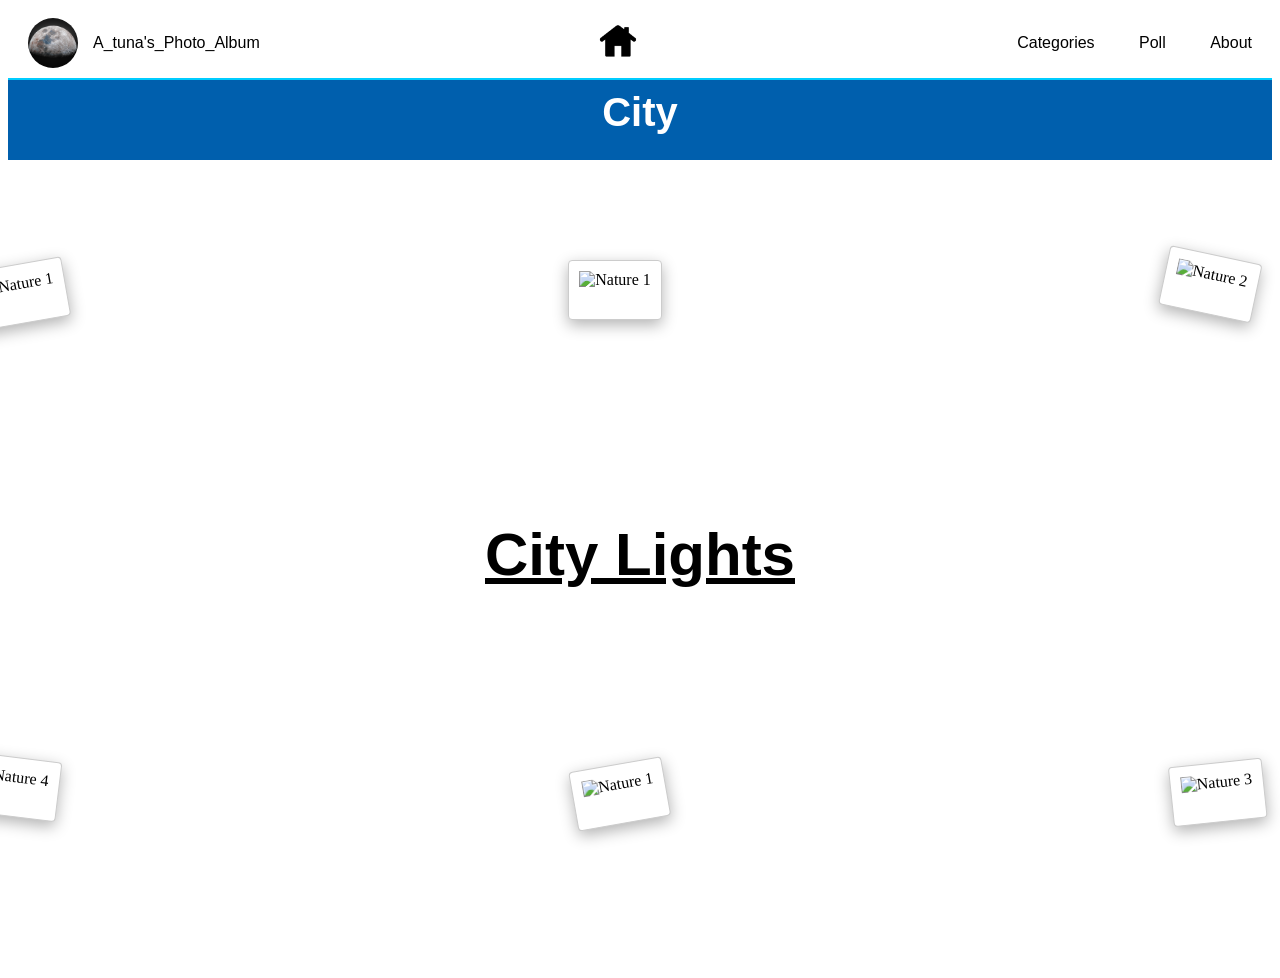
==== city.html @ 642bef88 "Add files via upload" ====
<!DOCTYPE html>
<html lang="en">
<head>
    <meta charset="UTF-8">
    <meta name="viewport" content="width=device-width, initial-scale=1.0">
    <title>A_Tuna's_photo_album</title>
    <link rel="stylesheet" href="css/main.css">
    <link rel="stylesheet" href="css/photo-layout.css">

    <link rel="icon" href="Images/icon.png" type="image/png" >



</style>


</head>
<body>
     <div class="Header Header2">
        
        <div class="Handle">
             <img class="Profile" src="Images/moon.jpg" alt="Profile Picture">
             <p>A_tuna's_Photo_Album</p>
        </div>
         <div class="Home">
               <a href="index.html">
                    <img src="Images/home.png" alt="Homepage" class="HomeIcon">
               </a>
         </div>

        <div class="Pages">
              <div class="Dropdown">
            <a href="categories.html">Categories</a>
            <div class="Submenu">
                <a href="nature.html">Nature</a>
                <a href="sky.html">Sky</a>
                <a href="city.html">City</a>
            </div>
          </div>
               <a href="poll.html">Poll</a>
               <a href="about.html">About</a>
        </div>

     </div>
     <div class="PageBanner PageBanner3">
        <p class="PageName">City</p>
     </div>
     <div class="CategoryWall">
        <h1 class="PhotoTitle">City Lights</h1>

        <div class="Polaroid" style="--rotate: -10deg; --x: -600px; --y: -300px;">
            <img src="Images/Blue bird.jpg" alt="Nature 1">
        </div>

        <div class="Polaroid" style="--rotate: -10deg; --x: 0px; --y: 200px;">
            <img src="Images/Timesquare slow.jpg" alt="Nature 1">
        </div>
        <div class="Polaroid" style="--rotate: 0deg; --x: 0px; --y: -300px;">
            <img src="Images/Sign.jpg" alt="Nature 1">
        </div>

        <div class="Polaroid" style="--rotate: 12deg; --x: 600px; --y: -300px;">
            <img src="Images/Plane Reflection.jpg" alt="Nature 2">
        </div>

        <div class="Polaroid" style="--rotate: -6deg; --x: 600px; --y: 200px;">
            <img src="Images/Paris.JPG" alt="Nature 3">
        </div>

        <div class="Polaroid" style="--rotate: 7deg; --x: -600px; --y: 200px;">
            <img src="Images/Turquoise moon.jpg" alt="Nature 4">
        </div>
     </div>
</body>
</html>
---- css/main.css ----
.Header {
    display: flex;
    align-items: center;
    justify-content: space-between;
    border-bottom: 4px solid #000;
    padding: 10px 20px;
    font-family: "Source Code Pro", sans-serif;
}

.Header2 {
    border-bottom: 2px solid #00ccff;
}
.Header3 {
    border-bottom: 2px solid #0004ff;
}
.Header4 {
    border-bottom: 2px solid #ff0000;
}

.Handle {
    display: flex;
    align-items: center;
    gap: 15px;
}
.Profile {
    width: 50px;
    height: 50px;
    border-radius: 50%;
    object-fit: cover;
}
.Pages a {
    text-decoration: none;
    color: #000;
    margin-left: 40px;
}
.Pages a:hover {
    color: blue;
}
.HomeIcon {
    width: 40px;
    height: 40px;
    cursor: pointer;
}
.PageBanner {
    background-color: #000;
    width: 100%;
    height: 80px;
    position: relative;
    padding: 10px 20px;
    box-sizing: border-box;
    text-align: center;
}

.PageBanner2 {
    background-color: #009420;
}
.PageBanner3 {
  background-color: #005fad;
}
.PageBanner4{
  background-color: #edf060;
}
.PageBanner5 {
  background: linear-gradient( to right, red,orange,yellow,green,blue,indigo,violet);
}
.PageName {
    color: white;
    font-size: 40px;
    font-weight: bold;
    position: static;
    margin: 0;
    font-family: "Source Code Pro", sans-serif;

}

/* Slideshow container */
.Slideshow {
  width: 80%;
  max-width: 900px;
  height: 500px;
  position: relative;
  margin: 50px auto 0 auto; /* centers slideshow */
  border-radius: 20px;       /* round corners */
  overflow: hidden;           /* keep images inside corners */
}

.Slide {
  width: 100%;
  height: 100%;
  display: none;
  object-fit: cover;
}

.Slide:first-child {
  display: block;
}

/* Buttons */
.Prev, .Next {
  position: absolute;
  top: 50%;                       /* vertically centered */
  transform: translateY(-50%);
  width: 40px;                     /* square buttons */
  height: 40px;
  background: rgba(255,255,255,0.7); /* semi-transparent white */
  color: black;
  border: none;
  cursor: pointer;
  font-size: 24px;
  line-height: 40px;               /* center arrow vertically */
  text-align: center;
  z-index: 10;
  transition: background 0.2s;
  border-radius: 4px;              /* slightly rounded corners */
}

/* Hover effect */
.Prev:hover, .Next:hover {
  background: rgba(255,255,255,0.9);
}

/* Left and right positions */
.Prev {
  left: 0;   /* at the very left edge of slideshow */
}

.Next {
  right: 0;  /* at the very right edge of slideshow */
}

.slideshowSeparator {
  height: 3px;          /* thickness */
  background: black; /* optional gradient */
  margin: 50px 30px;
  border-radius: 2px;   /* soft edges */
}

.IndicatorContainer {
  position: absolute;
  bottom: 15px;
  left: 50%;
  transform: translateX(-50%);
  width: 60%;
  height: 6px;
  background: rgba(255, 255, 255, 0.3);
  border-radius: 3px;
}

/* Moving indicator */
.Indicator {
  width: calc(100% / 4); /* divide by number of slides */
  height: 100%;
  background: white;
  border-radius: 3px;
  transition: transform 0.3s ease; /* smooth movement */
  transform: translateX(0%);
}

.VinylSlider {
  display: flex;
  overflow-x: auto;
  padding: 20px;             /* keeps vinyl overlap effect */
  scroll-snap-type: x mandatory;
  scroll-behavior: smooth;
  justify-content: flex-start;
  align-items: center;
  perspective: 1000px;
}

/* Vinyl images → now Polaroid style */
.Vinyl {
  flex: 0 0 auto;
  width: 100px;               /* Polaroid size */
  height: 100px;
  object-fit: cover;
  background-color: #fff;     /* Polaroid border */
  padding: 10px 10px 30px 10px; /* thicker bottom */
  border: 1px solid #ccc;
  box-shadow: 0 5px 15px rgba(0,0,0,0.3); /* soft shadow */
  border-radius: 4px;         /* optional: slight rounding */
  cursor: pointer;
  scroll-snap-align: start;
  transition: transform 0.3s, z-index 0.3s;
  margin: 50px auto 0 auto;
  margin-left: -60px;
  position: relative;
  z-index: 1;

  transform: rotate(-2deg); /* slight tilt for realism */
}

.Vinyl2 {
  flex: 0 0 auto;
  width: 110px;               /* Polaroid size */
  height: 110px;
  object-fit: cover;
  background-color: #fff;     /* Polaroid border */
  padding: 10px 10px 30px 10px; /* thicker bottom */
  border: 1px solid #ccc;
  box-shadow: 0 5px 15px rgba(0,0,0,0.3); /* soft shadow */
  border-radius: 4px;         /* optional: slight rounding */
  cursor: pointer;
  scroll-snap-align: start;
  transition: transform 0.3s, z-index 0.3s;
  margin: 50px auto 0 auto;
  margin-left: -60px;
  position: relative;
  z-index: 1;

  transform: rotate(-2deg); /* slight tilt for realism */
}

/* Reset first child margin */
.Vinyl:first-child {
  margin-left: 0;
}

.Vinyl2:first-child {
  margin-left: 0;
}

/* Hover pop effect */
.Vinyl:hover {
  transform: translateY(-20px) scale(1.1) rotate(0deg); /* straighten on hover */
  z-index: 10;
  box-shadow: 0 10px 20px rgba(0,0,0,0.4);
}
.Vinyl2:hover {
  transform: translateY(-20px) scale(1.1) rotate(0deg); /* straighten on hover */
  z-index: 10;
  box-shadow: 0 10px 20px rgba(0,0,0,0.4);
}

/* Modal overlay */
.Modal {
  display: none;
  position: fixed;
  top:0; left:0;
  width: 100%;
  height: 100%;
  background: rgba(0,0,0,0.8);
  justify-content: center;
  align-items: center;
  z-index: 1000;
}

/* Modal image */
.ModalContent {
  max-width: 80%;
  max-height: 80%;
  border-radius: 15px;
}

/* Close button */
.Close {
  position: absolute;
  top: 20px;
  right: 30px;
  color: white;
  font-size: 40px;
  cursor: pointer;
}

#musicBox {
  position: fixed;
  bottom: 20px;
  right: 20px;
  width: 60px;
  height: 60px;
  background: #222;
  color: white;
  border-radius: 12px;
  display: flex;
  align-items: center;
  justify-content: center;
  font-size: 24px;
  cursor: pointer;
  box-shadow: 0 4px 10px rgba(0,0,0,0.3);
  user-select: none;
  z-index: 1000;
  transition: background 0.3s, transform 0.2s;
}

#musicBox:hover {
  background: #555;
  transform: scale(1.1);
}
.Lightbox {
  display: none;
  position: fixed;
  top:0;
  left:0;
  width:100%;
  height:100%;
  background: rgba(0,0,0,0.85);
  justify-content: center;
  align-items: center;
  z-index: 2000;
}

.LightboxImage {
  max-width: 90%;
  max-height: 90%;
  border-radius: 12px;
}

.LightboxClose {
  position: absolute;
  top: 20px;
  right: 30px;
  color: white;
  font-size: 40px;
  cursor: pointer;
}


/* Dropdown container positioning */
.Dropdown {
    position: relative; /* needed so submenu positions correctly */
    display: inline-block; /* keeps it in line with other links */
}

/* Hide submenu by default */
.Submenu {
    display: none;
    position: absolute;
    top: 100%; /* directly below "Catagories" */
    left: 0;
    background-color: #fff;
    border: 1px solid #ccc;
    padding: 5px 0;
    min-width: 120px;
    box-shadow: 0 4px 8px rgba(0,0,0,0.1);
    z-index: 1000;
    flex-direction: column;
}

/* Show submenu on hover */
.Dropdown:hover .Submenu {
    display: flex;
    flex-direction: column;
}

/* Submenu links style */
.Submenu a {
    display: block;
    padding: 8px 15px;
    color: #000; /* matches your main link color */
    text-decoration: none;
    font-family: "Source Code Pro", sans-serif;
}

.Submenu a:hover {
    background-color: #f0f0f0; /* highlight on hover */
    color: blue; /* optional, matches your main link hover */
}

#rightClickOverlay {
  position: fixed;
  top: 0;
  left: 0;
  width: 100%;
  height: 100%;
  background: rgba(0,0,0,0.7);
  display: flex;
  justify-content: center;
  align-items: center;
  opacity: 0;
  pointer-events: none;
  transition: opacity 0.4s ease;
  z-index: 9999;
}

#rightClickOverlay.show {
  opacity: 1;
  pointer-events: auto;
}

#rightClickOverlay .overlayContent {
  color: white;
  font-size: 24px;
  text-align: center;
  cursor: pointer;
  user-select: none;
}
---- css/photo-layout.css ----
.CategoryWall {
    position: relative;
    width: 100%;
    height: 90vh;            /* enough space to scatter around title */
    display: flex;
    justify-content: center;
    align-items: center;
}

.PhotoTitle {
    position: relative;
    display: flex;
    justify-content: center;
    align-items: center;
    margin-top: 20px;
    font-family: "Source Code Pro", sans-serif;
    text-decoration: underline;
    font-size: 60px;
    z-index: 10;
    text-align: center;
}

.Polaroid {
    position: absolute;
    transform: translate(var(--x, 0), var(--y, 0)) rotate(var(--rotate, 0deg));
    transition: transform 0.3s;
}

.Polaroid img {
   flex: 0 0 auto;
  width: 200px;               /* Polaroid size */
  height: 200px;
  object-fit: cover;
  background-color: #fff;     /* Polaroid border */
  padding: 10px 10px 30px 10px; /* thicker bottom */
  border: 1px solid #ccc;
  box-shadow: 0 5px 15px rgba(0,0,0,0.3); /* soft shadow */
  border-radius: 4px;         /* optional: slight rounding */
  cursor: pointer;
  scroll-snap-align: start;
  transition: transform 0.3s, z-index 0.3s;
  margin: 50px auto 0 auto;
  margin-left: -50px;
  position: relative;
  z-index: 1;
}

.Polaroid:hover {
    transform: translate(var(--x), var(--y)) rotate(calc(var(--rotate) + 5deg)) scale(1.05);
    z-index: 20;
}

.Modal {
  display: none;
  position: fixed;
  top:0; left:0;
  width: 100%;
  height: 100%;
  background: rgba(0,0,0,0.8);
  justify-content: center;
  align-items: center;
  z-index: 1000;
}

/* Modal image */
.ModalContent {
  max-width: 80%;
  max-height: 80%;
  border-radius: 15px;
}

/* Close button */
.Close {
  position: absolute;
  top: 20px;
  right: 30px;
  color: white;
  font-size: 40px;
  cursor: pointer;
}
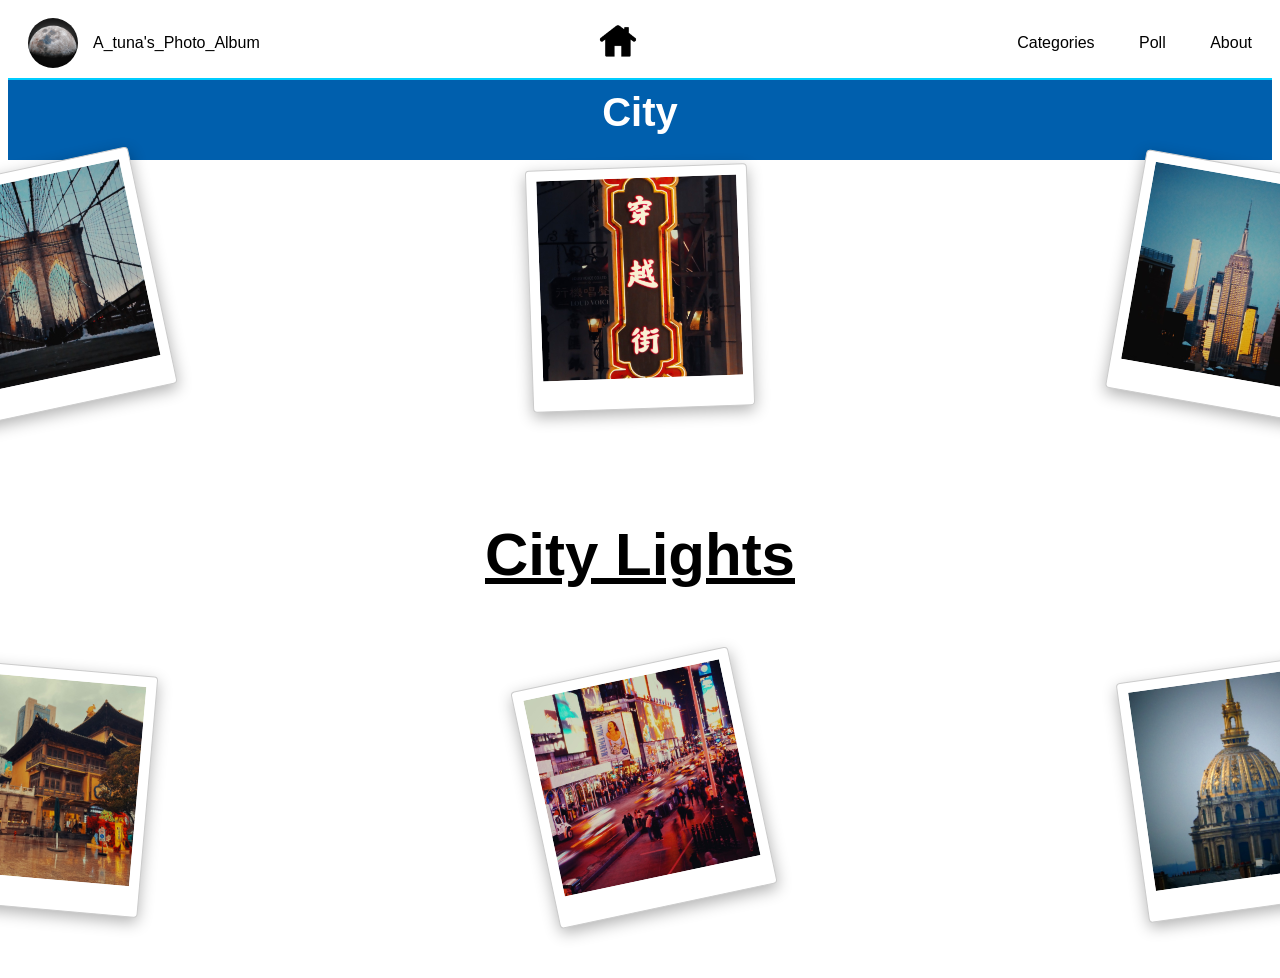
==== commit 52c3e613: "Add files via upload" ====
--- a/city.html
+++ b/city.html
@@ -49,27 +49,39 @@
         <h1 class="PhotoTitle">City Lights</h1>
 
         <div class="Polaroid" style="--rotate: -10deg; --x: -600px; --y: -300px;">
-            <img src="Images/Blue bird.jpg" alt="Nature 1">
+            <img src="Images/City/NYCbridge.jpg" class="Vinyl" alt="City 1">
         </div>
 
         <div class="Polaroid" style="--rotate: -10deg; --x: 0px; --y: 200px;">
-            <img src="Images/Timesquare slow.jpg" alt="Nature 1">
+            <img src="Images/City/Timesquare slow.jpg" class="Vinyl" alt="City 1">
         </div>
         <div class="Polaroid" style="--rotate: 0deg; --x: 0px; --y: -300px;">
-            <img src="Images/Sign.jpg" alt="Nature 1">
+            <img src="Images/City/Sign.jpg" class="Vinyl" alt="City 1">
         </div>
 
         <div class="Polaroid" style="--rotate: 12deg; --x: 600px; --y: -300px;">
-            <img src="Images/Plane Reflection.jpg" alt="Nature 2">
+            <img src="Images/City/Empire_sunset.jpg" class="Vinyl" alt="City 2">
         </div>
 
         <div class="Polaroid" style="--rotate: -6deg; --x: 600px; --y: 200px;">
-            <img src="Images/Paris.JPG" alt="Nature 3">
+            <img src="Images/City/Paris.JPG" class="Vinyl" alt="City 3">
         </div>
 
         <div class="Polaroid" style="--rotate: 7deg; --x: -600px; --y: 200px;">
-            <img src="Images/Turquoise moon.jpg" alt="Nature 4">
+            <img src="Images/City/Temple.jpg" class="Vinyl" alt="City 4">
         </div>
      </div>
+
+ <div class="Modal" id="Modal">
+        <span class="Close" id="Close">&times;</span>
+        <img class="ModalContent" id="ModalImage">
+    </div>
+
+     <div class="Lightbox" id="Lightbox" onclick="closeLightbox()">
+          <span class="LightboxClose" onclick="closeLightbox()">&times;</span>
+          <img class="LightboxImage" id="LightboxImage" onclick="event.stopPropagation()">
+     </div>
+
+<script src="js/script-photos.js"></script>
 </body>
 </html>
--- a/css/main.css
+++ b/css/main.css
@@ -1,3 +1,32 @@
+@media (max-width: 768px) {
+    
+    .Header {
+        flex-direction: column;
+        align-items: center;
+        text-align: center;
+        gap: 10px;
+    }
+
+    .Handle {
+        flex-direction: column;
+        gap: 5px;
+    }
+
+    .Pages {
+        display: flex;
+        flex-direction: column;
+        gap: 10px;
+    }
+
+    .Pages a {
+        margin-left: 0; /* remove spacing */
+    }
+
+    .Home {
+        margin: 10px 0;
+    }
+}
+
 .Header {
     display: flex;
     align-items: center;
@@ -5,6 +34,8 @@
     border-bottom: 4px solid #000;
     padding: 10px 20px;
     font-family: "Source Code Pro", sans-serif;
+
+    flex-wrap: wrap; /* 🔥 IMPORTANT */
 }
 
 .Header2 {
@@ -42,7 +73,7 @@
     cursor: pointer;
 }
 .PageBanner {
-    background-color: #000;
+    background-color: #6b6b6b;
     width: 100%;
     height: 80px;
     position: relative;
--- a/css/photo-layout.css
+++ b/css/photo-layout.css
@@ -1,13 +1,15 @@
-
+/* Container for all polaroids */
 .CategoryWall {
     position: relative;
     width: 100%;
-    height: 90vh;            /* enough space to scatter around title */
+    min-height: 90vh;
     display: flex;
     justify-content: center;
     align-items: center;
+    flex-wrap: wrap; /* allows wrapping on small screens */
 }
 
+/* Title at top */
 .PhotoTitle {
     position: relative;
     display: flex;
@@ -21,61 +23,121 @@
     text-align: center;
 }
 
+/* Individual polaroid container */
 .Polaroid {
     position: absolute;
     transform: translate(var(--x, 0), var(--y, 0)) rotate(var(--rotate, 0deg));
     transition: transform 0.3s;
 }
 
+/* Polaroid image styling */
 .Polaroid img {
-   flex: 0 0 auto;
-  width: 200px;               /* Polaroid size */
-  height: 200px;
-  object-fit: cover;
-  background-color: #fff;     /* Polaroid border */
-  padding: 10px 10px 30px 10px; /* thicker bottom */
-  border: 1px solid #ccc;
-  box-shadow: 0 5px 15px rgba(0,0,0,0.3); /* soft shadow */
-  border-radius: 4px;         /* optional: slight rounding */
-  cursor: pointer;
-  scroll-snap-align: start;
-  transition: transform 0.3s, z-index 0.3s;
-  margin: 50px auto 0 auto;
-  margin-left: -50px;
-  position: relative;
-  z-index: 1;
+    flex: 0 0 auto;
+    width: 200px;
+    height: 200px;
+    object-fit: cover;
+    background-color: #fff;
+    padding: 10px 10px 30px 10px;
+    border: 1px solid #ccc;
+    box-shadow: 0 5px 15px rgba(0,0,0,0.3);
+    border-radius: 4px;
+    cursor: pointer;
+    scroll-snap-align: start;
+    transition: transform 0.3s, z-index 0.3s;
+    margin: 50px auto 0 auto;
+    margin-left: -50px;
+    position: relative;
+    z-index: 1;
 }
 
+/* Hover effect */
 .Polaroid:hover {
     transform: translate(var(--x), var(--y)) rotate(calc(var(--rotate) + 5deg)) scale(1.05);
     z-index: 20;
 }
 
+/* Modal overlay */
 .Modal {
-  display: none;
-  position: fixed;
-  top:0; left:0;
-  width: 100%;
-  height: 100%;
-  background: rgba(0,0,0,0.8);
-  justify-content: center;
-  align-items: center;
-  z-index: 1000;
+    display: none;
+    position: fixed;
+    top:0; left:0;
+    width: 100%;
+    height: 100%;
+    background: rgba(0,0,0,0.8);
+    justify-content: center;
+    align-items: center;
+    z-index: 1000;
 }
 
 /* Modal image */
 .ModalContent {
-  max-width: 80%;
-  max-height: 80%;
-  border-radius: 15px;
+    max-width: 80%;
+    max-height: 80%;
+    border-radius: 15px;
 }
 
 /* Close button */
 .Close {
-  position: absolute;
-  top: 20px;
-  right: 30px;
-  color: white;
-  font-size: 40px;
-  cursor: pointer;
+    position: absolute;
+    top: 20px;
+    right: 30px;
+    color: white;
+    font-size: 40px;
+    cursor: pointer;
+}
+
+/* ==================== RESPONSIVE ==================== */
+@media (max-width: 1200px) {
+    .PhotoTitle {
+        font-size: 50px;
+    }
+    .Polaroid img {
+        width: 160px;
+        height: 160px;
+        padding: 8px 8px 25px 8px;
+    }
+}
+
+@media (max-width: 992px) {
+    .PhotoTitle {
+        font-size: 42px;
+    }
+    .Polaroid img {
+        width: 140px;
+        height: 140px;
+        padding: 6px 6px 20px 6px;
+    }
+}
+
+@media (max-width: 768px) {
+    .CategoryWall {
+        height: auto;
+        padding: 20px 0;
+    }
+    .PhotoTitle {
+        font-size: 36px;
+        margin-top: 10px;
+    }
+    .Polaroid {
+        position: relative;
+        transform: none !important; /* stack naturally */
+        margin: 15px;
+    }
+    .Polaroid img {
+        width: 120px;
+        height: 120px;
+        margin-left: 0;
+        padding: 5px 5px 15px 5px;
+    }
+}
+
+@media (max-width: 480px) {
+    .PhotoTitle {
+        font-size: 28px;
+    }
+    .Polaroid img {
+        width: 100px;
+        height: 100px;
+        padding: 4px 4px 12px 4px;
+    }
 }
